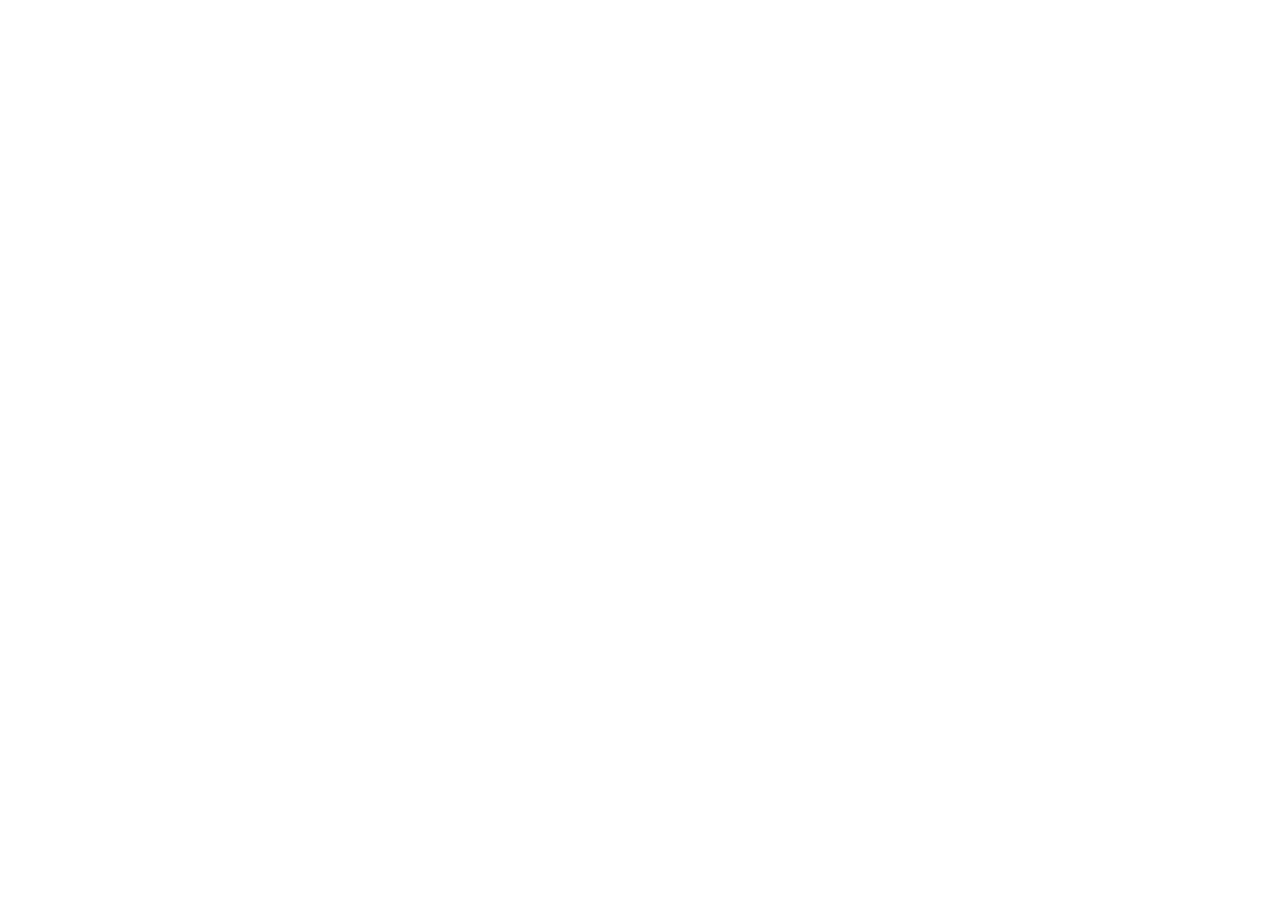
==== index.html @ d7e6eaa8 "first commit" ====
<!DOCTYPE html>
<html lang="en">
<head>
    <meta charset="UTF-8">
    <meta name="viewport" content="width=device-width, initial-scale=1.0">
    <title>Document</title> 
    <!-- fontawesome cdn -->
     <link rel="stylesheet" href="https://cdnjs.cloudflare.com/ajax/libs/font-awesome/7.0.1/css/all.min.css" integrity="sha512-2SwdPD6INVrV/lHTZbO2nodKhrnDdJK9/kg2XD1r9uGqPo1cUbujc+IYdlYdEErWNu69gVcYgdxlmVmzTWnetw==" crossorigin="anonymous" referrerpolicy="no-referrer" />
    <!-- bootstrap cdn -->
         <link href="https://cdn.jsdelivr.net/npm/bootstrap@5.3.8/dist/css/bootstrap.min.css" rel="stylesheet" integrity="sha384-sRIl4kxILFvY47J16cr9ZwB07vP4J8+LH7qKQnuqkuIAvNWLzeN8tE5YBujZqJLB" crossorigin="anonymous">
  <!-- custom styling -->
   <link rel="stylesheet" href="./style.css">
    
</head>
<body>
















        <script src="https://cdn.jsdelivr.net/npm/bootstrap@5.3.8/dist/js/bootstrap.bundle.min.js" integrity="sha384-FKyoEForCGlyvwx9Hj09JcYn3nv7wiPVlz7YYwJrWVcXK/BmnVDxM+D2scQbITxI" crossorigin="anonymous"></script>

</body>
</html>
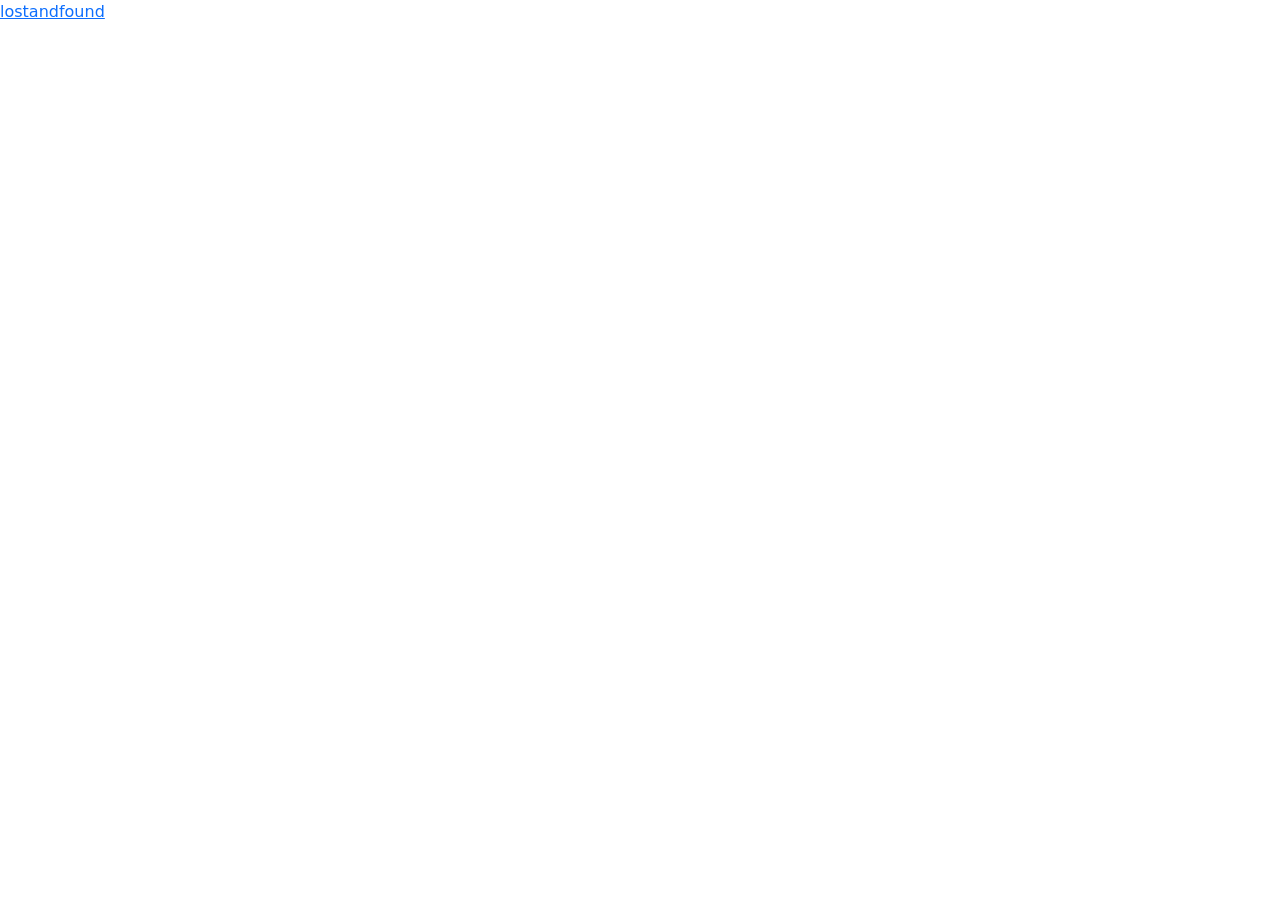
==== commit e4bee577: "add content" ====
--- a/index.html
+++ b/index.html
@@ -14,6 +14,9 @@
 </head>
 <body>
 
+
+
+<a href="./lostandfound1.html">lostandfound</a>
 
 
 
--- a/style.css
+++ b/style.css
@@ -0,0 +1,12 @@
+@media (min-width:992px){
+   .relative{
+    position: relative;
+   }
+
+   .isolate{
+    position: absolute;
+    top: -50px;
+    left: 150px;
+    border-radius: 20px;
+   }
+}
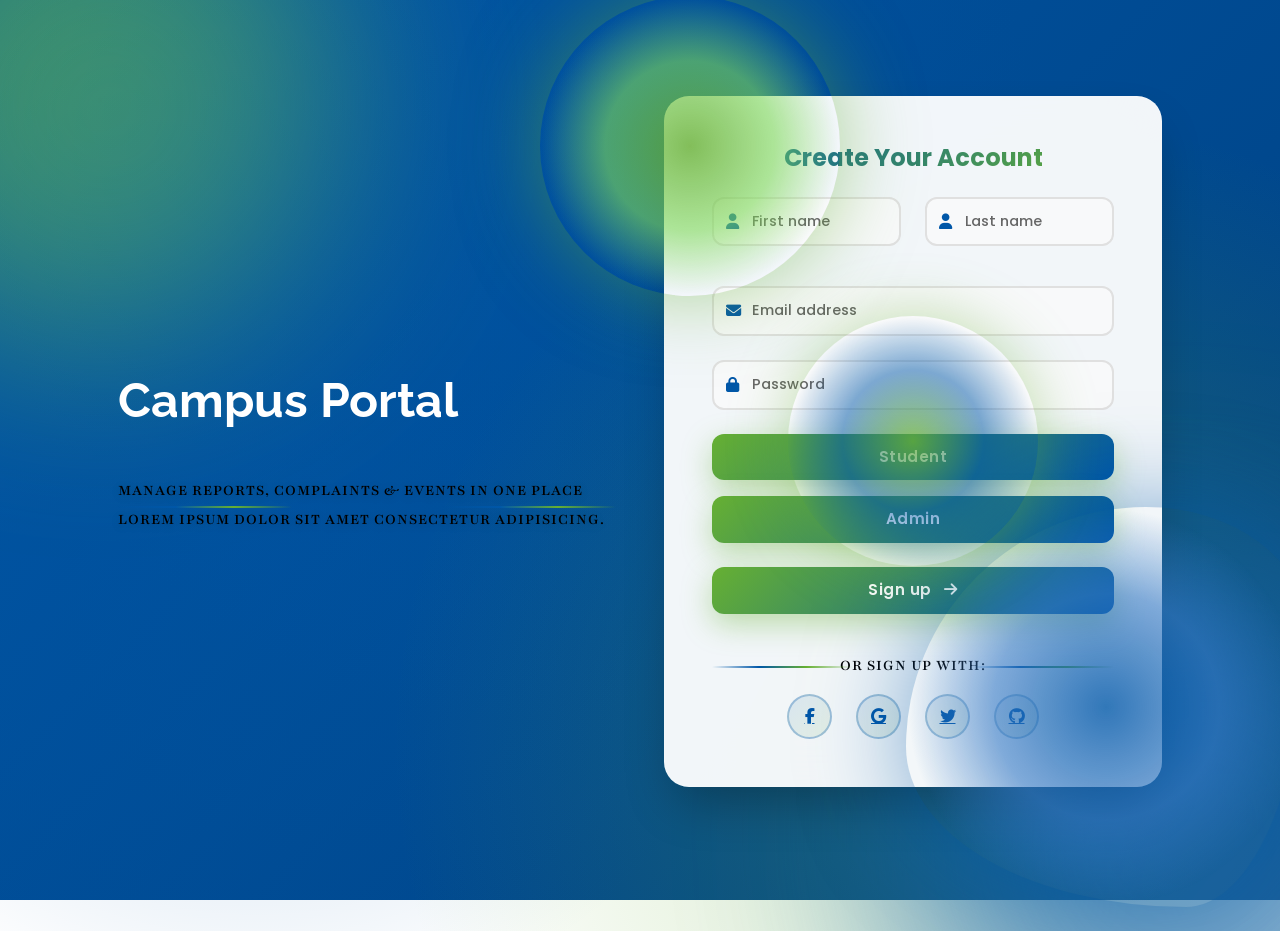
==== commit de319047: "make final chages" ====
--- a/index.html
+++ b/index.html
@@ -3,36 +3,145 @@
 <head>
     <meta charset="UTF-8">
     <meta name="viewport" content="width=device-width, initial-scale=1.0">
-    <title>Document</title> 
-    <!-- fontawesome cdn -->
-     <link rel="stylesheet" href="https://cdnjs.cloudflare.com/ajax/libs/font-awesome/7.0.1/css/all.min.css" integrity="sha512-2SwdPD6INVrV/lHTZbO2nodKhrnDdJK9/kg2XD1r9uGqPo1cUbujc+IYdlYdEErWNu69gVcYgdxlmVmzTWnetw==" crossorigin="anonymous" referrerpolicy="no-referrer" />
+    <title>AI Femhack - Innovative Solutions</title>
+    <link rel="preconnect" href="https://fonts.googleapis.com">
+    <link rel="preconnect" href="https://fonts.gstatic.com" crossorigin>
+    <link href="https://fonts.googleapis.com/css2?family=Poppins:wght@300;400;500;600;700;800;900&display=swap" rel="stylesheet">
+
     <!-- bootstrap cdn -->
-         <link href="https://cdn.jsdelivr.net/npm/bootstrap@5.3.8/dist/css/bootstrap.min.css" rel="stylesheet" integrity="sha384-sRIl4kxILFvY47J16cr9ZwB07vP4J8+LH7qKQnuqkuIAvNWLzeN8tE5YBujZqJLB" crossorigin="anonymous">
-  <!-- custom styling -->
-   <link rel="stylesheet" href="./style.css">
-    
+    <link href="https://cdn.jsdelivr.net/npm/bootstrap@5.3.8/dist/css/bootstrap.min.css" rel="stylesheet" integrity="sha384-sRIl4kxILFvY47J16cr9ZwB07vP4J8+LH7qKQnuqkuIAvNWLzeN8tE5YBujZqJLB" crossorigin="anonymous">
+
+    <!-- Font Awesome -->
+    <link rel="stylesheet" href="https://cdnjs.cloudflare.com/ajax/libs/font-awesome/6.4.0/css/all.min.css">
+
+
+    <!-- custome css -->
+     <link rel="stylesheet" href="style.css">
 </head>
 <body>
-
-
-
-<a href="./lostandfound1.html">lostandfound</a>
+    
 
 
 
 
+<!-- Section: Design Block -->
+<section class="background-radial-gradient overflow-hidden">
+  <div class="animated-bg"></div>
+  <div class="container px-4 py-5 px-md-5 text-center text-lg-start my-5">
+    <div class="row gx-lg-5 align-items-center mb-5">
+      <div class="col-lg-6 mb-5 mb-lg-0" style="z-index: 10">
+        <h1 class="my-5 display-5 fw-bold ls-tight">
+          Campus Portal
+          
+        </h1>
+        <p class="mb-4 opacity-70 lead-text">
+          Manage reports, complaints & events in one place
+          Lorem ipsum dolor sit amet consectetur adipisicing.
+        </p>
+        <!-- <div class="feature-icons">
+          <div class="icon-item">
+            <i class="fas fa-rocket"></i>
+            <span>Fast Setup</span>
+          </div>
+          <div class="icon-item">
+            <i class="fas fa-shield-alt"></i>
+            <span>Secure</span>
+          </div>
+          <div class="icon-item">
+            <i class="fas fa-chart-line"></i>
+            <span>Analytics</span>
+          </div>
+        </div> -->
+      </div>
 
+      <div class="col-lg-6 mb-5 mb-lg-0 position-relative">
+        <div id="radius-shape-1" class="position-absolute rounded-circle"></div>
+        <div id="radius-shape-2" class="position-absolute"></div>
+        <div id="radius-shape-3" class="position-absolute"></div>
 
+        <div class="card bg-glass">
+          <div class="card-body px-4 py-5 px-md-5">
+            <h3 class="form-title mb-4">Create Your Account</h3>
+            <form>
+              <!-- 2 column grid layout with text inputs for the first and last names -->
+              <div class="row">
+                <div class="col-md-6 mb-4">
+                  <div data-mdb-input-init class="form-outline">
+                    <i class="fas fa-user input-icon"></i>
+                    <input type="text" id="form3Example1" class="form-control" placeholder=" " />
+                    <label class="form-label" for="form3Example1">First name</label>
+                  </div>
+                </div>
+                <div class="col-md-6 mb-4">
+                  <div data-mdb-input-init class="form-outline">
+                    <i class="fas fa-user input-icon"></i>
+                    <input type="text" id="form3Example2" class="form-control" placeholder=" " />
+                    <label class="form-label" for="form3Example2">Last name</label>
+                  </div>
+                </div>
+              </div>
 
+              <!-- Email input -->
+              <div data-mdb-input-init class="form-outline mb-4">
+                <i class="fas fa-envelope input-icon"></i>
+                <input type="email" id="form3Example3" class="form-control" placeholder=" " />
+                <label class="form-label" for="form3Example3">Email address</label>
+              </div>
 
+              <!-- Password input -->
+              <div data-mdb-input-init class="form-outline mb-4">
+                <i class="fas fa-lock input-icon"></i>
+                <input type="password" id="form3Example4" class="form-control" placeholder=" " />
+                <label class="form-label" for="form3Example4">Password</label>
+              </div>
 
+              <!-- Role Selection Buttons -->
+              <a href="lost.html" target="_blank" class="btn btn-primary btn-block mb-3 w-100" style="text-decoration: none; color: white;">
+                <span>Student</span>
+              </a>
+              <a href="flexy-bootstrap-lite-1.0.0/flexy-bootstrap-lite-1.0.0/index.html" target="_blank" class="btn btn-primary btn-block mb-4 w-100" style="text-decoration: none; color: white;">
+                <span>Admin</span>
+              </a>
 
+              <!-- Submit button -->
+              <button type="submit" class="btn btn-primary btn-block mb-4 w-100">
+                <span>Sign up</span>
+                <i class="fas fa-arrow-right ms-2"></i>
+              </button>
 
+              <!-- Register buttons -->
+              <div class="text-center">
+                <p>or sign up with:</p>
+                <div class="social-buttons">
+                  <button type="button" class="btn btn-link btn-floating mx-1" title="Facebook">
+                    <i class="fab fa-facebook-f"></i>
+                  </button>
 
+                  <button type="button" class="btn btn-link btn-floating mx-1" title="Google">
+                    <i class="fab fa-google"></i>
+                  </button>
 
+                  <button type="button" class="btn btn-link btn-floating mx-1" title="Facebook">                    <i class="fab fa-twitter"></i>
+                  </button>
 
+                  <button type="button" class="btn btn-link btn-floating mx-1" title="Facebook">                    <i class="fab fa-github"></i>
+                  </button>
+                </div>
+              </div>
+            </form>
+          </div>
+        </div>
+      </div>
+    </div>
+  </div>
+</section>
+<!-- Section: Design Block -->
 
-        <script src="https://cdn.jsdelivr.net/npm/bootstrap@5.3.8/dist/js/bootstrap.bundle.min.js" integrity="sha384-FKyoEForCGlyvwx9Hj09JcYn3nv7wiPVlz7YYwJrWVcXK/BmnVDxM+D2scQbITxI" crossorigin="anonymous"></script>
+<!-- Button trigger modal -->
+
+    <!-- Bootstrap JS Bundle (includes Popper) -->
+    <script src="https://cdn.jsdelivr.net/npm/@popperjs/core@2.11.8/dist/umd/popper.min.js" integrity="sha384-I7E8VVD/ismYTF4hNIPjVp/Zjvgyol6VFvRkX/vR+Vc4jQkC+hVqc2pM8ODewa9r" crossorigin="anonymous"></script>
+    <script src="https://cdn.jsdelivr.net/npm/bootstrap@5.3.8/dist/js/bootstrap.min.js" integrity="sha384-G/EV+4j2dNv+tEPo3++6LCgdCROaejBqfUeNjuKAiuXbjrxilcCdDz6ZAVfHWe1Y" crossorigin="anonymous"></script>
 
 </body>
 </html>
--- a/style.css
+++ b/style.css
@@ -1,12 +1,757 @@
-@media (min-width:992px){
-   .relative{
+@import url('https://fonts.googleapis.com/css2?family=Jost:ital,wght@0,100..900;1,100..900&family=Playfair:ital,opsz,wght@0,5..1200,300..900;1,5..1200,300..900&family=Raleway:ital,wght@0,100..900;1,100..900&family=Space+Grotesk:wght@300..700&display=swap');
+
+/* CSS Variables - Color Palette */
+:root {
+    --primary-green: #66b032;
+    --primary-blue: #0057a8;
+    --white: #ffffff;
+    --green-light: #7ed957;
+    --green-dark: #4a8023;
+    --blue-light: #3377c4;
+    --blue-dark: #004080;
+    --light-gray: #f8f9fa;
+    --dark-gray: #1f2937;
+    --glass-bg: rgba(255, 255, 255, 0.95);
+    --shadow-green: rgba(102, 176, 50, 0.3);
+    --shadow-blue: rgba(0, 87, 168, 0.3);
+}
+
+/* Reset & Base Styles */
+* {
+    margin: 0;
+    padding: 0;
+    box-sizing: border-box;
+}
+
+body {
+    font-family: 'Poppins', 'Segoe UI', Tahoma, Geneva, Verdana, sans-serif;
+    min-height: 100vh;
+    overflow-x: hidden;
+}
+
+/* Animated Background with Multiple Gradients */
+.background-radial-gradient {
+    background: linear-gradient(135deg, 
+        #0057a8 0%, 
+        #004080 25%, 
+        #66b032 50%, 
+        #0057a8 75%, 
+        #4a8023 100%);
+    background-size: 400% 400%;
+    background-attachment: fixed;
+    min-height: 100vh;
     position: relative;
-   }
-
-   .isolate{
-    position: absolute;
-    top: -50px;
-    left: 150px;
-    border-radius: 20px;
-   }
-}+    overflow: hidden;
+    animation: gradientShift 15s ease infinite;
+}
+
+@keyframes gradientShift {
+    0% {
+        background-position: 0% 50%;
+    }
+    50% {
+        background-position: 100% 50%;
+    }
+    100% {
+        background-position: 0% 50%;
+    }
+}
+
+/* Additional Animated Background Layer */
+.animated-bg {
+    position: absolute;
+    top: 0;
+    left: 0;
+    width: 100%;
+    height: 100%;
+    background: 
+        radial-gradient(circle at 20% 50%, rgba(0, 87, 168, 0.3) 0%, transparent 50%),
+        radial-gradient(circle at 80% 80%, rgba(102, 176, 50, 0.3) 0%, transparent 50%),
+        radial-gradient(circle at 40% 20%, rgba(0, 87, 168, 0.3) 0%, transparent 50%);
+    animation: pulse 8s ease-in-out infinite;
+    z-index: 1;
+}
+
+@keyframes pulse {
+    0%, 100% {
+        opacity: 0.5;
+        transform: scale(1);
+    }
+    50% {
+        opacity: 0.8;
+        transform: scale(1.1);
+    }
+}
+
+/* Animated Background Shapes */
+.background-radial-gradient::before,
+.background-radial-gradient::after {
+    content: '';
+    position: absolute;
+    border-radius: 50%;
+    filter: blur(100px);
+    opacity: 0.6;
+    animation: float 10s ease-in-out infinite;
+    z-index: 1;
+}
+
+.background-radial-gradient::before {
+    width: 500px;
+    height: 500px;
+    background: linear-gradient(135deg, var(--primary-green), var(--green-light));
+    top: -150px;
+    left: -150px;
+}
+
+.background-radial-gradient::after {
+    width: 600px;
+    height: 600px;
+    background: linear-gradient(135deg, var(--primary-blue), var(--blue-light));
+    bottom: -200px;
+    right: -200px;
+    animation-delay: -5s;
+}
+
+@keyframes float {
+    0%, 100% {
+        transform: translate(0, 0) scale(1) rotate(0deg);
+    }
+    33% {
+        transform: translate(50px, -50px) scale(1.1) rotate(120deg);
+    }
+    66% {
+        transform: translate(-30px, 30px) scale(0.9) rotate(240deg);
+    }
+}
+
+/* Floating Orbs - Enhanced */
+#radius-shape-1 {
+    height: 300px;
+    width: 300px;
+    top: -100px;
+    left: -100px;
+    background: radial-gradient(circle, 
+        rgba(102, 176, 50, 0.8) 0%, 
+        rgba(126, 217, 87, 0.6) 40%, 
+        transparent 70%);
+    border-radius: 50%;
+    position: absolute;
+    animation: orbFloat 7s ease-in-out infinite;
+    z-index: 2;
+    box-shadow: 0 0 80px rgba(102, 176, 50, 0.5);
+}
+
+#radius-shape-2 {
+    width: 400px;
+    height: 400px;
+    bottom: -120px;
+    right: -120px;
+    background: radial-gradient(circle, 
+        rgba(0, 87, 168, 0.8) 0%, 
+        rgba(51, 119, 196, 0.6) 40%, 
+        transparent 70%);
+    border-radius: 60% 40% 30% 70% / 60% 30% 70% 40%;
+    position: absolute;
+    animation: orbFloat 9s ease-in-out infinite reverse;
+    z-index: 2;
+    box-shadow: 0 0 100px rgba(0, 87, 168, 0.5);
+}
+
+#radius-shape-3 {
+    width: 250px;
+    height: 250px;
+    top: 50%;
+    left: 50%;
+    transform: translate(-50%, -50%);
+    background: radial-gradient(circle, 
+        rgba(102, 176, 50, 0.7) 0%, 
+        rgba(0, 87, 168, 0.5) 40%, 
+        transparent 70%);
+    border-radius: 50%;
+    position: absolute;
+    animation: orbFloat 6s ease-in-out infinite;
+    z-index: 2;
+    box-shadow: 0 0 60px rgba(102, 176, 50, 0.4);
+}
+
+@keyframes orbFloat {
+    0%, 100% {
+        transform: translateY(0) rotate(0deg) scale(1);
+    }
+    25% {
+        transform: translateY(-30px) rotate(90deg) scale(1.05);
+    }
+    50% {
+        transform: translateY(-20px) rotate(180deg) scale(1.1);
+    }
+    75% {
+        transform: translateY(-40px) rotate(270deg) scale(1.05);
+    }
+}
+
+#radius-shape-3 {
+    animation: orbFloat 6s ease-in-out infinite;
+}
+
+/* Container Styles */
+.container {
+    position: relative;
+    z-index: 10;
+}
+
+/* Typography - Enhanced */
+h1 {
+    font-size: 5rem;
+    font-family: "Raleway", sans-serif;
+
+    font-weight: 800;
+    line-height: 1.2;
+    margin-bottom: 1.5rem;
+    color: white;
+    /* background: linear-gradient(135deg, 
+        #ffffff 0%, 
+        #66b032 25%, 
+        #0057a8 50%, 
+        #ffffff 75%, 
+        #66b032 100%);
+    background-size: 200% 200%; */
+    /* -webkit-background-clip: text;
+    -webkit-text-fill-color: transparent;
+    background-clip: text; */
+    /* animation: textShine 3s ease infinite; */
+    /* text-shadow: 0 0 30px rgba(255, 255, 255, 0.5); */
+}
+
+@keyframes textShine {
+    0%, 100% {
+        background-position: 0% 50%;
+    }
+    50% {
+        background-position: 100% 50%;
+    }
+}
+
+/* h1 span { */
+    /* background: linear-gradient(135deg, 
+        #66b032 0%, 
+        #0057a8 50%, 
+        #ffffff 100%);
+    background-size: 200% 200%;
+    -webkit-background-clip: text;
+    -webkit-text-fill-color: transparent;
+    background-clip: text;
+    animation: textShine 3s ease infinite reverse; */
+/* } */
+
+.form-title {
+    font-size: 1.5rem;
+    font-weight: 700;
+    background: linear-gradient(135deg, var(--primary-blue), var(--primary-green));
+    -webkit-background-clip: text;
+    -webkit-text-fill-color: transparent;
+    background-clip: text;
+    text-align: center;
+    margin-bottom: 1.5rem !important;
+}
+
+.lead-text {
+    color: rgba(255, 255, 255, 0.95);
+    font-size: 1.3rem;
+    line-height: 1.8;
+    margin-bottom: 2rem;
+    font-weight: 400;
+    text-shadow: 0 2px 10px rgba(0, 0, 0, 0.2);
+}
+
+/* Feature Icons */
+.feature-icons {
+    display: flex;
+    gap: 2rem;
+    flex-wrap: wrap;
+    margin-top: 2rem;
+}
+
+.icon-item {
+    display: flex;
+    align-items: center;
+    gap: 0.75rem;
+    padding: 1rem 1.5rem;
+    background: rgba(255, 255, 255, 0.15);
+    backdrop-filter: blur(10px);
+    border-radius: 15px;
+    border: 1px solid rgba(255, 255, 255, 0.2);
+    transition: all 0.3s ease;
+    cursor: pointer;
+}
+
+.icon-item:hover {
+    background: rgba(255, 255, 255, 0.25);
+    transform: translateY(-5px);
+    box-shadow: 0 10px 30px rgba(0, 0, 0, 0.2);
+}
+
+.icon-item i {
+    font-size: 1.5rem;
+    background: linear-gradient(135deg, var(--primary-green), var(--primary-blue));
+    -webkit-background-clip: text;
+    -webkit-text-fill-color: transparent;
+    background-clip: text;
+}
+
+.icon-item span {
+    color: white;
+    font-weight: 500;
+    font-size: 0.95rem;
+}
+
+/* Glass Card - Enhanced */
+.card {
+    border: none;
+    border-radius: 25px;
+    box-shadow: 
+        0 25px 50px -12px rgba(0, 0, 0, 0.3),
+        0 0 0 1px rgba(255, 255, 255, 0.1) inset;
+    background: var(--glass-bg);
+    backdrop-filter: blur(30px);
+    -webkit-backdrop-filter: blur(30px);
+    transition: all 0.4s cubic-bezier(0.175, 0.885, 0.32, 1.275);
+    position: relative;
+    overflow: hidden;
+}
+
+.card::before {
+    content: '';
+    position: absolute;
+    top: 0;
+    left: -100%;
+    width: 100%;
+    height: 100%;
+    background: linear-gradient(90deg, 
+        transparent, 
+        rgba(255, 255, 255, 0.4), 
+        transparent);
+    transition: left 0.6s ease;
+    z-index: 1;
+}
+
+.card:hover {
+    transform: translateY(-10px) scale(1.02);
+    box-shadow: 
+        0 35px 70px -15px var(--shadow-blue),
+        0 0 0 1px rgba(255, 255, 255, 0.2) inset;
+}
+
+.card:hover::before {
+    left: 100%;
+}
+
+.card-body {
+    padding: 2rem 1.5rem;
+    position: relative;
+    z-index: 2;
+}
+
+/* Form Styles - Enhanced */
+.form-outline {
+    position: relative;
+    margin-bottom: 1rem;
+}
+
+.form-outline .input-icon {
+    position: absolute;
+    left: 14px;
+    top: 50%;
+    transform: translateY(-50%);
+    color: var(--primary-blue);
+    font-size: 0.95rem;
+    z-index: 3;
+    transition: all 0.3s ease;
+}
+
+.form-control {
+    border: 2px solid #e0e0e0;
+    border-radius: 12px;
+    padding: 12px 12px 12px 40px;
+    font-size: 0.9rem;
+    transition: all 0.3s ease;
+    background: var(--light-gray);
+    font-family: 'Poppins', sans-serif;
+}
+
+.form-control:focus {
+    border-color: var(--primary-blue);
+    box-shadow: 
+        0 0 0 4px rgba(0, 87, 168, 0.15),
+        0 0 20px rgba(0, 87, 168, 0.2);
+    outline: none;
+    background: var(--white);
+    transform: translateY(-2px);
+}
+
+.form-control:focus + .form-label,
+.form-control:not(:placeholder-shown) + .form-label {
+    transform: translateY(-32px) translateX(-8px) scale(0.85);
+    color: var(--primary-blue);
+    font-weight: 600;
+}
+
+.form-control::placeholder {
+    color: transparent;
+}
+
+.form-label {
+    position: absolute;
+    left: 40px;
+    top: 50%;
+    transform: translateY(-50%);
+    font-weight: 500;
+    color: #666;
+    margin-bottom: 0;
+    font-size: 0.9rem;
+    pointer-events: none;
+    transition: all 0.3s ease;
+    font-family: 'Poppins', sans-serif;
+}
+
+/* Primary Button - Ultra Vibrant */
+.btn-primary {
+    background: linear-gradient(135deg, 
+        var(--primary-green) 0%, 
+        var(--primary-blue) 50%, 
+        var(--green-dark) 100%);
+    background-size: 200% 200%;
+    border: none;
+    border-radius: 12px;
+    padding: 12px 24px;
+    font-weight: 600;
+    font-size: 0.95rem;
+    letter-spacing: 0.5px;
+    transition: all 0.4s ease;
+    position: relative;
+    overflow: hidden;
+    color: white;
+    box-shadow: 0 10px 30px rgba(102, 176, 50, 0.4);
+    animation: buttonGradient 3s ease infinite;
+}
+
+@keyframes buttonGradient {
+    0%, 100% {
+        background-position: 0% 50%;
+    }
+    50% {
+        background-position: 100% 50%;
+    }
+}
+
+.btn-primary::before {
+    content: '';
+    position: absolute;
+    top: 0;
+    left: -100%;
+    width: 100%;
+    height: 100%;
+    background: linear-gradient(90deg, 
+        transparent, 
+        rgba(255, 255, 255, 0.3), 
+        transparent);
+    transition: left 0.6s ease;
+}
+
+.btn-primary:hover {
+    transform: translateY(-3px) scale(1.05);
+    box-shadow: 
+        0 15px 40px rgba(102, 176, 50, 0.5),
+        0 0 20px rgba(0, 87, 168, 0.3);
+}
+
+.btn-primary:hover::before {
+    left: 100%;
+}
+
+.btn-primary:active {
+    transform: translateY(-1px) scale(1.02);
+}
+
+.btn-primary i {
+    transition: transform 0.3s ease;
+}
+
+.btn-primary:hover i {
+    transform: translateX(5px);
+}
+
+/* Social Buttons - Enhanced */
+.social-buttons {
+    display: flex;
+    justify-content: center;
+    gap: 1rem;
+    flex-wrap: wrap;
+}
+
+.btn-link {
+    color: var(--primary-blue);
+    border-radius: 50%;
+    width: 45px;
+    height: 45px;
+    display: flex;
+    align-items: center;
+    justify-content: center;
+    transition: all 0.4s cubic-bezier(0.175, 0.885, 0.32, 1.275);
+    background: linear-gradient(135deg, rgba(0, 87, 168, 0.1), rgba(102, 176, 50, 0.1));
+    border: 2px solid rgba(0, 87, 168, 0.3);
+    font-size: 1rem;
+}
+
+.btn-link:hover {
+    color: white;
+    background: linear-gradient(135deg, var(--primary-blue), var(--primary-green));
+    transform: translateY(-5px) scale(1.1) rotate(5deg);
+    box-shadow: 0 10px 25px rgba(0, 87, 168, 0.4);
+    border-color: transparent;
+}
+
+/* Checkbox - Enhanced */
+.form-check-input {
+    width: 18px;
+    height: 18px;
+    border: 2px solid #ddd;
+    border-radius: 4px;
+    cursor: pointer;
+    transition: all 0.3s ease;
+}
+
+.form-check-input:checked {
+    background: linear-gradient(135deg, var(--primary-green), var(--primary-blue));
+    border-color: var(--primary-green);
+    box-shadow: 0 0 10px rgba(102, 176, 50, 0.4);
+}
+
+.form-check-input:focus {
+    box-shadow: 0 0 0 4px rgba(0, 87, 168, 0.2);
+    border-color: var(--primary-blue);
+}
+
+.form-check-label {
+    color: var(--dark-gray);
+    font-size: 0.85rem;
+    font-weight: 500;
+    cursor: pointer;
+    font-family: 'Poppins', sans-serif;
+}
+
+/* Divider Text */
+.text-center p {
+    color: black;
+    font-weight: 600;
+    margin: 1rem 0;
+    position: relative;
+    font-size: 1rem;
+    text-transform: uppercase;
+    letter-spacing: 1px;
+        font-family: "Playfair", serif;
+
+}
+
+.text-center p::before,
+.text-center p::after {
+    content: '';
+    position: absolute;
+    top: 50%;
+    width: 35%;
+    height: 2px;
+    background: linear-gradient(90deg, 
+        transparent, 
+        var(--primary-blue), 
+        var(--primary-green), 
+        transparent);
+}
+
+.text-center p::before {
+    left: 0;
+}
+
+.text-center p::after {
+    right: 0;
+}
+
+/* Responsive Design - Enhanced */
+@media (max-width: 991px) {
+    h1 {
+        font-size: 3rem;
+        text-align: center;
+    }
+    
+    .lead-text {
+        text-align: center;
+        font-size: 1.15rem;
+    }
+    
+    .card {
+        margin-top: 2rem;
+    }
+    
+    .feature-icons {
+        justify-content: center;
+    }
+    
+    .form-title {
+        font-size: 1.75rem;
+    }
+}
+
+@media (max-width: 768px) {
+    h1 {
+        font-size: 2.5rem;
+    }
+    
+    .lead-text {
+        font-size: 1.1rem;
+    }
+    
+    .card-body {
+        padding: 2rem 1.5rem;
+    }
+    
+    .feature-icons {
+        gap: 1rem;
+    }
+    
+    .icon-item {
+        padding: 0.75rem 1.25rem;
+        font-size: 0.9rem;
+    }
+    
+    #radius-shape-1,
+    #radius-shape-2,
+    #radius-shape-3 {
+        opacity: 0.5;
+    }
+}
+
+@media (max-width: 576px) {
+    h1 {
+        font-size: 2rem;
+        line-height: 1.3;
+    }
+    
+    .lead-text {
+        font-size: 1rem;
+    }
+    
+    .card-body {
+        padding: 1.5rem 1rem;
+    }
+    
+    .form-control {
+        padding: 14px 14px 14px 45px;
+        font-size: 0.95rem;
+    }
+    
+    .form-label {
+        left: 45px;
+        font-size: 0.9rem;
+    }
+    
+    .btn-primary {
+        padding: 14px 24px;
+        font-size: 1rem;
+    }
+    
+    .btn-link {
+        width: 50px;
+        height: 50px;
+        font-size: 1.1rem;
+    }
+    
+    .feature-icons {
+        flex-direction: column;
+        align-items: center;
+    }
+    
+    .icon-item {
+        width: 100%;
+        justify-content: center;
+    }
+    
+    .container {
+        padding-left: 1rem !important;
+        padding-right: 1rem !important;
+    }
+}
+
+@media (max-width: 400px) {
+    h1 {
+        font-size: 1.75rem;
+    }
+    
+    .form-title {
+        font-size: 1.5rem;
+    }
+    
+    .social-buttons {
+        gap: 0.5rem;
+    }
+    
+    .btn-link {
+        width: 45px;
+        height: 45px;
+        font-size: 1rem;
+    }
+}
+
+/* Animation for card entrance */
+.card {
+    animation: cardEntrance 0.8s cubic-bezier(0.175, 0.885, 0.32, 1.275);
+}
+
+@keyframes cardEntrance {
+    from {
+        opacity: 0;
+        transform: translateY(50px) scale(0.9);
+    }
+    to {
+        opacity: 1;
+        transform: translateY(0) scale(1);
+    }
+}
+
+/* Custom scrollbar */
+::-webkit-scrollbar {
+    width: 10px;
+}
+
+::-webkit-scrollbar-track {
+    background: rgba(255, 255, 255, 0.1);
+}
+
+::-webkit-scrollbar-thumb {
+    background: linear-gradient(135deg, var(--primary-blue), var(--primary-green));
+    border-radius: 5px;
+}
+
+::-webkit-scrollbar-thumb:hover {
+    background: linear-gradient(135deg, var(--primary-green), var(--primary-blue));
+}
+
+/* Additional Visual Effects */
+@keyframes shimmer {
+    0% {
+        background-position: -1000px 0;
+    }
+    100% {
+        background-position: 1000px 0;
+    }
+}
+
+/* Smooth transitions for all interactive elements */
+* {
+    transition-property: color, background-color, border-color, transform, box-shadow;
+    transition-duration: 0.3s;
+    transition-timing-function: ease;
+}
+
+/* Focus visible for accessibility */
+*:focus-visible {
+    outline: 2px solid var(--primary-blue);
+    outline-offset: 2px;
+}
